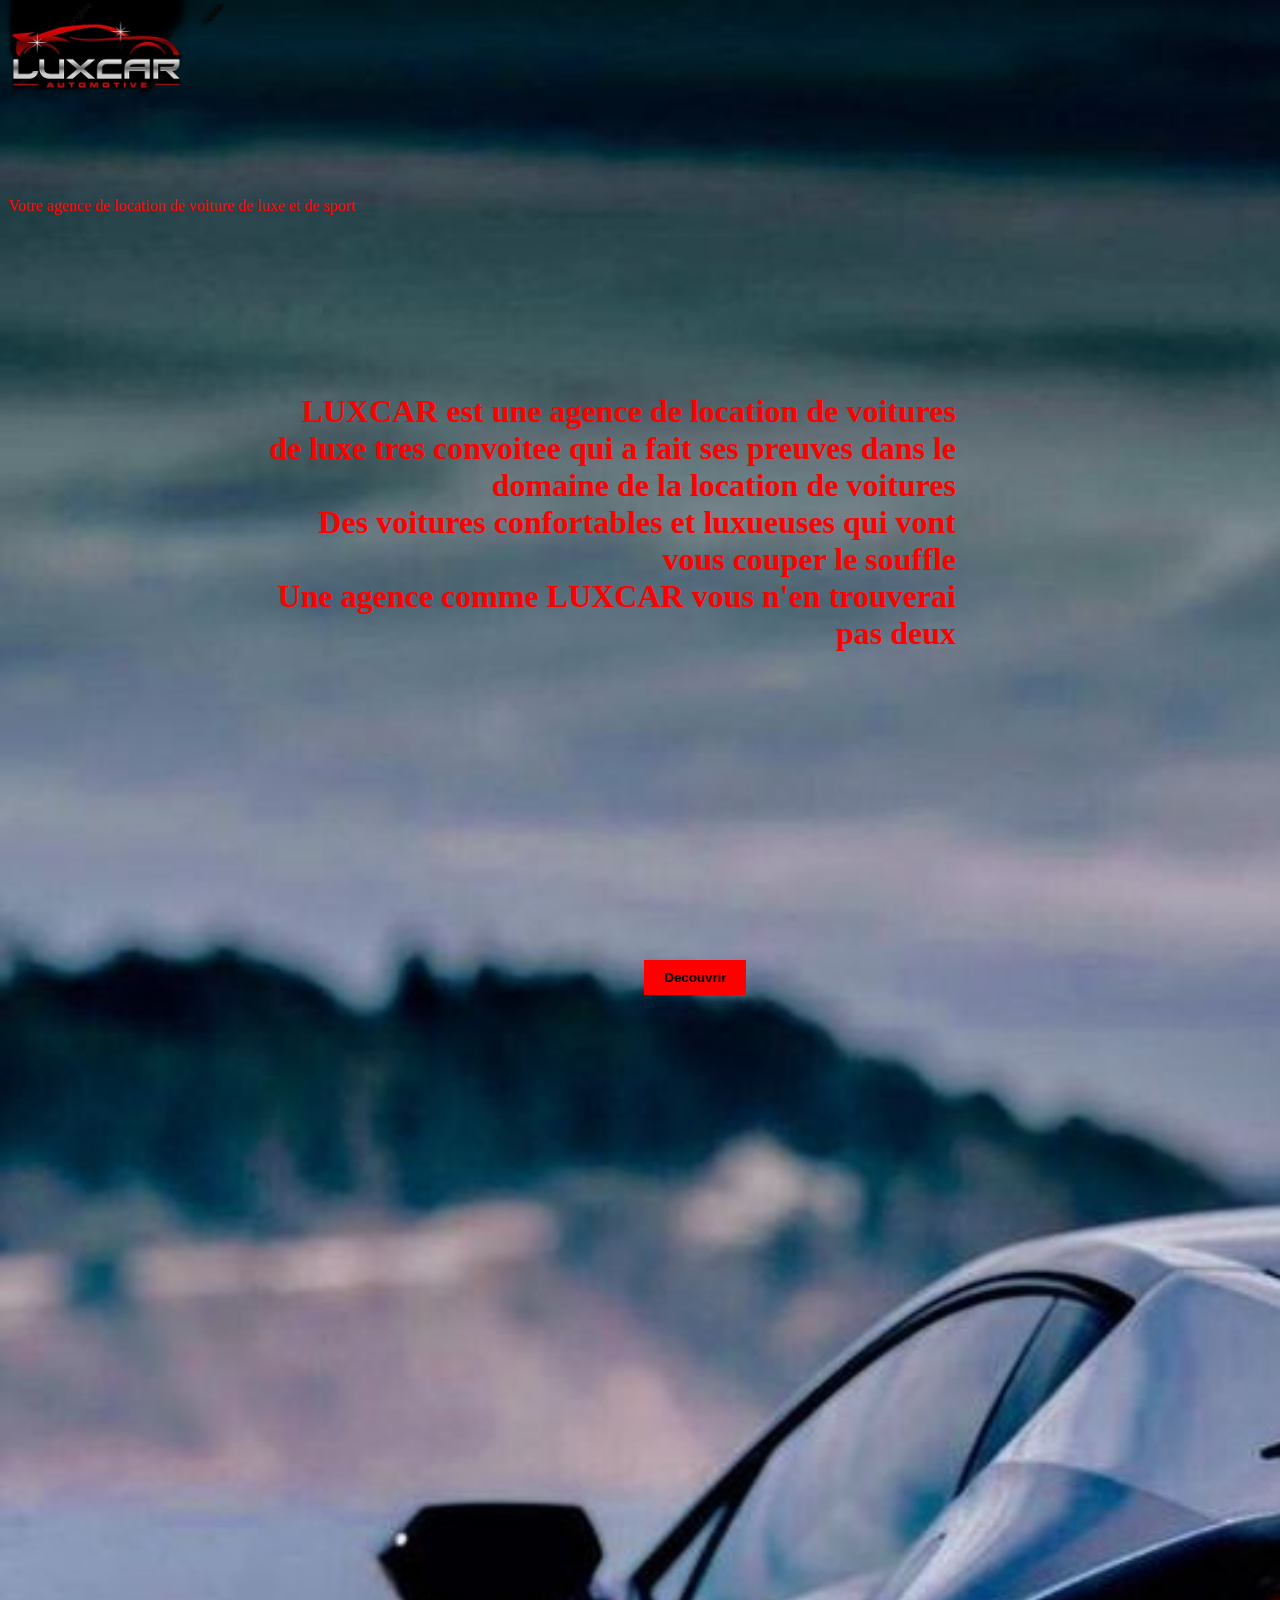
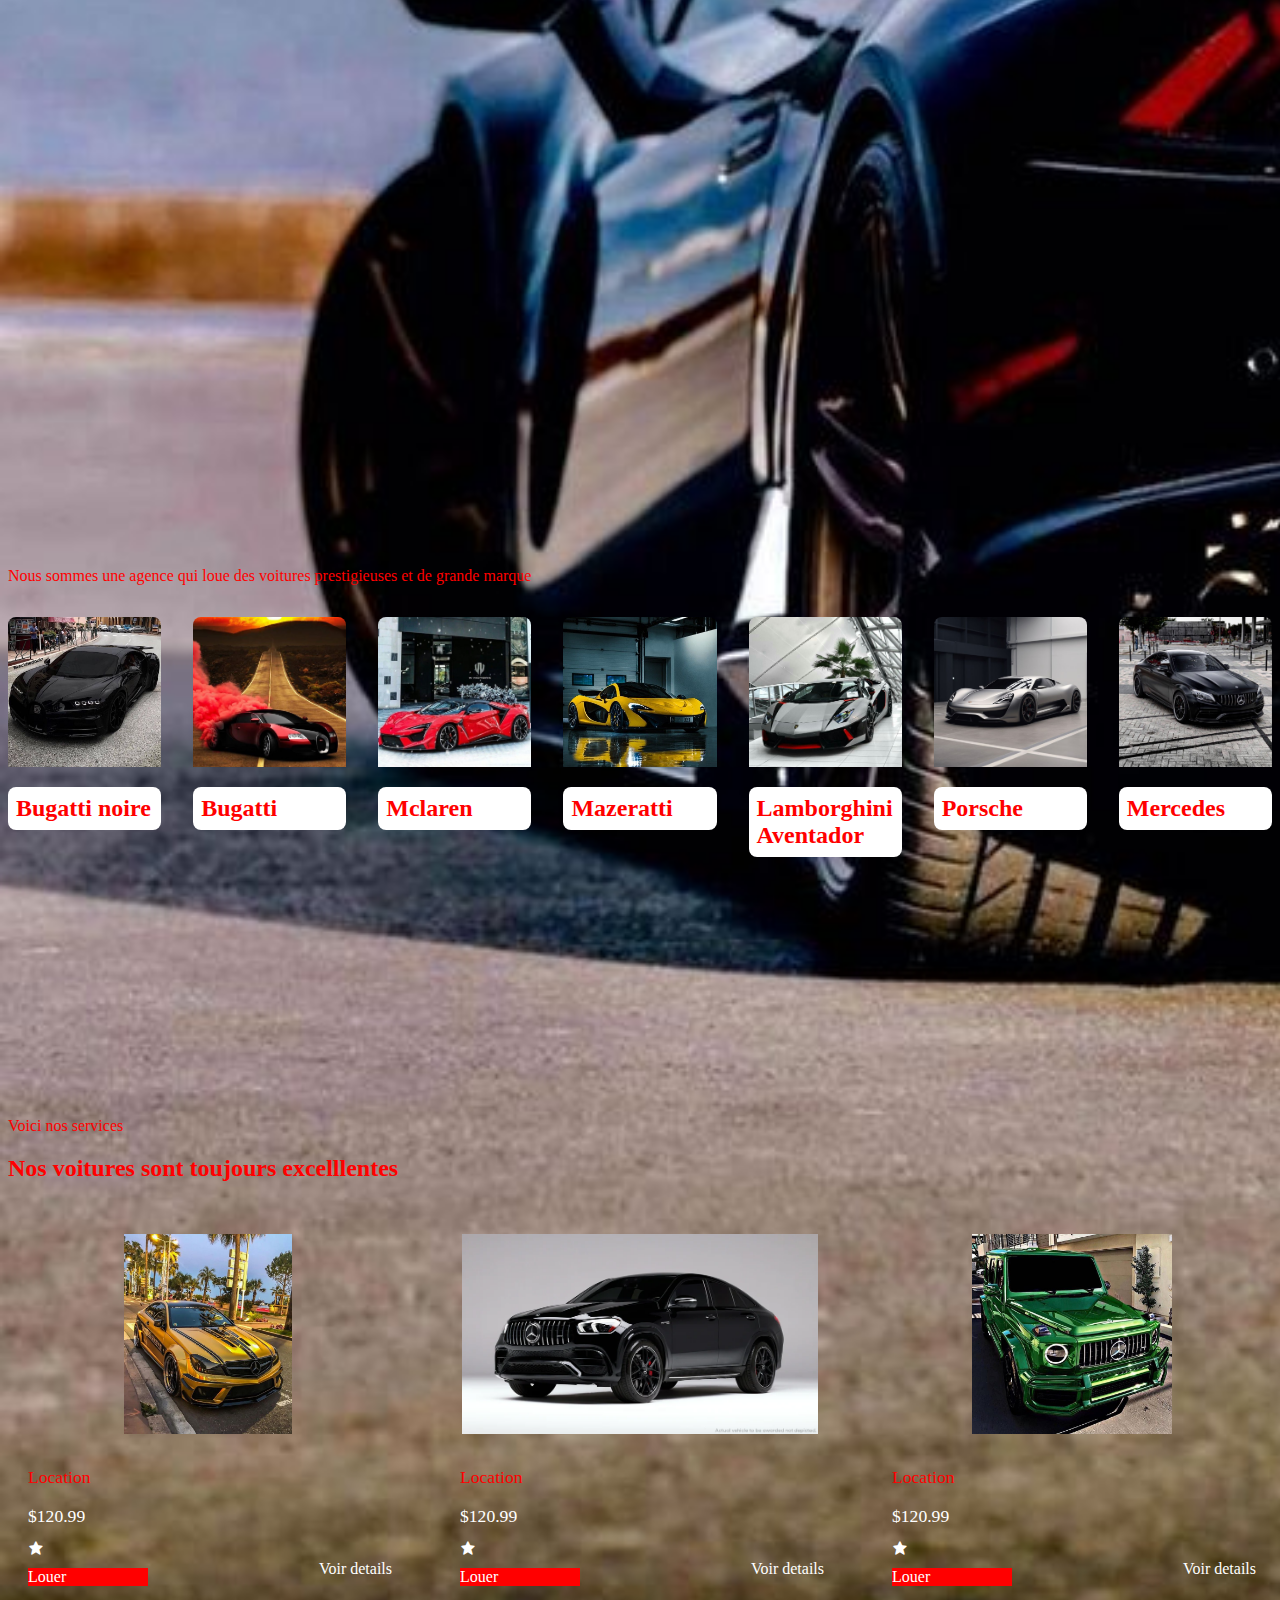
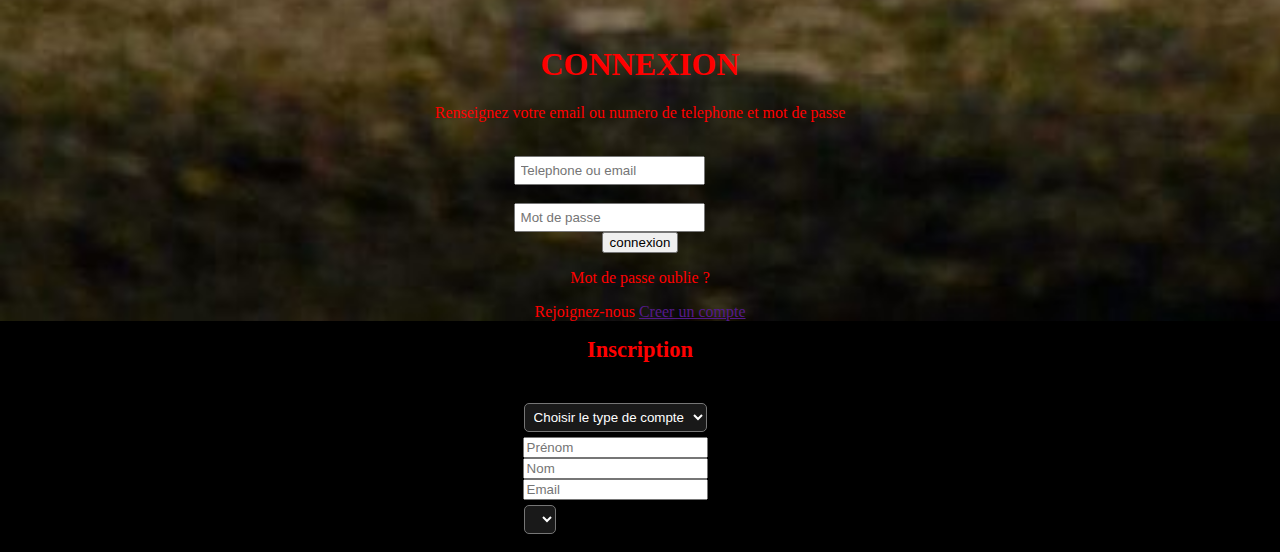
==== Pages/Index.html @ e12890a9 "first commit" ====
<!DOCTYPE html>
<html lang="en">
<head>
    <meta charset="UTF-8">
    <meta name="viewport" content="width=device-width, initial-scale=1.0">
    <title>Site Location Voiture</title>
    <link rel="stylesheet" href="style.css">
    <link href='https://unpkg.com/boxicons@2.1.4/css/boxicons.min.css' rel='stylesheet'>

    

</head>
<body>
    <!--header-->
    <header>
        <div class="title">
           
            <div class="logo">
                <img src="./Images/Logo.png" alt="" class="imglogo">
                
            </div>
            
            <div class="paragraphe">
                <p>Votre agence de location de voiture de luxe et de sport</p>
            </div>
            

        </div>
            <!--barre de navigation-->
            <div class="navigbar">
                <nav  class="navbar">
                    
                    <ul class="liste" class="liste">
                    <li class="link">
                     <a href="" target="_self" class="active">Acceuil</a>
                    </li>
                 
                     <li class="link">

                     <a href="#Apropos" target="_blank">Apropos</a>

                     </li>
                     
                     <li class="link">
                         <a href="#voitures" target="_blank">Voitures</a>
                     </li>
     
                     <li class="link">
                         <a href="#services" target="_blank">Services</a>
                     </li>

                     <li class="link">
                         <a href="#EspaceClient" target="_blank">EspaceClient</a>
                     </li>

                     <li class="link">
                         <a href="#contact" target="_blank">Contact</a>
                     </li>
                     
                      <!--search icon-->
                    <i class="bx bx-search" id="search"></i>
                     <div class="box-search container">
                          <!--search box-->
                            <input type="text" id="button-search" name="search" placeholder="rechercher">
                </ul>

                     </div>
                   
            </nav>           
        </div>
        
    </header>
        <!--header-->

        <!--section Apropos-->
        <section class="about container  " id="Apropos">
            <div class="grid-wrapper" >
                <br/>
                <div class="text">
                    <br>
                    <h1>
                        LUXCAR est une agence de location de voitures de luxe tres convoitee qui a fait ses preuves dans le domaine de la location de voitures
                            <br>                                                         
                        Des voitures confortables et luxueuses qui vont vous couper le souffle
                            <br>                      
                        Une agence comme <span>LUXCAR</span> vous n'en trouverai pas deux
                        
                    </h1>  

                    <img src="" alt="">
                     <button class="btn"  onclick="Decouvrir()" >
                                Decouvrir
                     </button>
            </div>
            
        </section>
        <!--home--> 

        <!--section voitures-->
        <section class="par" id="voitures">

            <br/> 
            <div class="heading">
                <div>
                    
                    <p>Nous sommes une agence qui loue des voitures prestigieuses et de grande marque</p>

                </div>
                <div class="cars-container">
                    
                    <div class="Box"> 
                        <img src="./Images/1Rmmx4ba.jpeg" alt="">
                        <h2>Bugatti noire</h2>
                    </div>
                  
                    <div class="Box"> 
                        <img src="./Images/CarArt.jpeg" alt="">
                        <h2>Bugatti</h2>
                    </div>

                    <div class="Box">
                        <img src="./Images/pVpxjHNY.jpeg" alt="">
                         <h2>Mclaren</h2>
                    </div>
                 
                    <div class="Box">

                        <img src="./Images/g-Eg_xzq.jpeg" alt="">
                        <h2>Mazeratti</h2>
                    </div>
                  
                    <div class="Box">
                        <img src="./Images/VriQj3Ep.jpeg" alt="">
                        <h2>Lamborghini Aventador</h2>
                    </div>
                 
                    <div class="Box">
                        <img src="./Images/Porsche.jpeg" alt="">
                        <h2>Porsche</h2>

                    </div>

                    <div class="Box">
                        <img src="./Images/C63scoupe.jpeg" alt="">
                        <h2>Mercedes</h2>
                    </div>
                </div> 
                  
             </div>
        
        </section>
            <!--section services-->
        <section class="services" id="services">
            <div class="heading">
                <span>Voici nos services</span>
                <h2>Nos voitures sont toujours excelllentes</h2>
                  
                <!--services conatainer -->
                 <div class="services-container">
                       <div class="box">
                             <img src="./Images/AllaboutMercedesAMG.jpeg" alt=""  usemap="image_map">
                            
                                <h3>Location</h3>
                                <span>$120.99</span>
                                <i class="bx bxs-star"></i>
                                <a href="#EspaceClient" class="btn">Louer</a>
                                <a href="#" class="details">Voir details</details></a>
        
                        </div>

                        <div class="box">
                            <img src="./Images/164367805862015949_812x.webp" alt=""> 
                               <h3>Location</h3>
                               <span>$120.99</span>
                               <i class="bx bxs-star"></i>
                               <a href="#EspaceClient" class="btn">Louer</a>
                               <a href="#" class="details">Voir details</a>
       
                       </div>
                         
                       <div class="box">
                        <img src="./Images/st0L8rJ7.jpeg" alt=""> 
                           <h3>Location</h3>
                           <span>$120.99</span>
                           <i class="bx bxs-star"></i>
                           <a href="#EspaceClent" class="btn">Louer</a>
                           <a href="#" class="details">Voir details</a>
   
                   </div>
                 </div>

            </div>

        </section>

        <!--section Espaceclient-->
        <section class="EspaceClient" id="EspaceClient">
            <div class="EspaceClient-container">
                <!--formulaire de connexion-->
                <form action="remplissage" ></form>

                            <div class="form">
                                <br>
                                <div class="Connecter">
                                    <h1>CONNEXION</h1>
                                     <p>Renseignez votre email ou numero de telephone et mot de passe</p>

                                </div>
                                
                                <br><div class="boite">
                            
                                <input type="email" placeholder="Telephone ou email">

                            </div>
                            
                            <br><div class="boite">
                    
                                <input type="password" placeholder="Mot de passe">

                            </div>

                            <div class="connect">
                                <button>connexion</button>
                            </div>
                            

                            <div>
                                <p>Mot de passe oublie ?</p>
                            </div>

                            <div class="inscription">
                                <p>Rejoignez-nous <a href="">Creer un compte</a></p>
                                    <h1 class="title-login" style="font-size: 1.4rem; margin-bottom: 30px;">Inscription</h1>
                                    <div class="users-form-px-md-5-px-2">
                                    <form method="post" accept-charset="utf-8" action="/inscription"><div style="display:none;"><input type="hidden" name="_method" value="POST"><input type="hidden" name="_csrfToken" autocomplete="off" value="5f4823d28fc911ecd11bc62c224c17aab969ef4b5cc2cc2dc79a0571ff00d597a23ae7f6a175065c7ff4f92001391b0ec84639d4062d1d9c99ee3f96aafd52aa"></div> <div class="input-container mb-4 text required">
                                    <select name="gender" id="gender" class="form-control" style="background-color: #191919; border-color: 1px solid #ffffff; color: #FFFFFF;" required="">
                                    <option value="">Choisir le type de compte</option>
                                    <option value="0">Personne physique</option>
                                    <option value="1">Entreprise</option>
                                    </select>
                                    </div>
                                    <div class="input-container mb-4 text required"><input type="text" name="first_name" placeholder="Prénom" required="required" autocomplete="off" maxlength="50" id="first-name"><div class="bar"></div></div> <div id="last_n">
                                    <div class="input-container mb-4 text required"><input type="text" name="last_name" placeholder="Nom" required="required" autocomplete="off" maxlength="50" id="last-name"><div class="bar"></div></div> </div>
                                    <div class="input-container mb-4 email required"><input type="email" name="email" placeholder="Email" required="required" autocomplete="off" maxlength="255" id="email"><div class="bar"></div></div>
                                    <div class="">
                                    <select name="countryCode" class="form-control" id="" style="    background-color: #191919; border-color: 1px solid #ffffff; color: #FFFFFF;">

                            </div>
                            <hr>

                            <br><textarea name="Commentaire" id="" cols="30" rows="10" placeholder="Commentaire"></textarea>
                        

                            </div>
                           
            </div>

        </section>

        <!--section contact -->

        <section   class="Contact-container"   id="contact">
            <div>
                    <span>Nous sommes joignable sur ces numeros</span>
                    <div>
                        774898434 <i class='whatsapp' type='logo' ></i>
                        <br>
                        778945637 
                    </div>

            </div>
        </section>
         
        <!--footer-->
        <footer>
            <div class="footer-container">
                <footer class="py-3-my-4">
                  <ul class="nav-justify-content-center-border-bottom-pb-3-mb-3">
                    <li class="nav-item"><a href="#" class="nav-link px-2 text-body-secondary">Acceuil</a></li>
                    <li class="nav-item"><a href="#" class="nav-link px-2 text-body-secondary">Voitures</a></li>
                    <li class="nav-item"><a href="#" class="nav-link px-2 text-body-secondary">Services</a></li>
                    <li class="nav-item"><a href="#" class="nav-link px-2 text-body-secondary">Prix</a></li>
                    <li class="nav-item"><a href="#" class="nav-link px-2 text-body-secondary">Apropos</a></li>
                  </ul>
                  <p class="text-center text-body-secondary">© 2024 LuxCar, All rigths reserved</p>
                </footer>
              </div>
             
              
        </footer>
        <!--link to js-->
        <script src="script.js"></script>
</body>
</html>
---- Pages/style.css ----
body{
    background-color:black;
    color:red;
    background-image: url(./Images/beastornothing.jpeg);
    background-size: 220vh;
    background-repeat: no-repeat;
    
}


html::-webkit-scrollbar {
    width: 0.5rem;
    background: transparent;
    
}


html::-webkit-scrollbar-thumb {
    width: 0.5rem;
    background: #fff;

    
}

.logo {
    width: 10%;
}



.imglogo{
    width: 200%;
    margin-top: -5rem;
    margin-left: -30%;
}

header .shadow{
    box-shadow: 2px 4px 20px rgb(15 54 55 / 20%);
    transition: 0.5s ease;


}


nav{
    margin-top: 5rem;
    position: absolute;
}



.navbar{
    display:flex;
    margin-left: 30%;
    margin-top: -10%;
    list-style-type: none;
    column-gap: 30px;
    list-style-type:none ;
}



.liste {
    display: inline-flex;
    text-decoration: none;
    list-style: none;
            
}


.link{
    
    list-style: none;
    font-family: system-ui, -apple-system, BlinkMacSystemFont, 'Segoe UI', Roboto, Oxygen, Ubuntu, Cantarell, 'Open Sans', 'Helvetica Neue', sans-serif;
    margin-left: 10%;
    font-weight: bold;
    margin-top: -20%;
       
 
}


.link a{
    text-decoration: 0;
    color: #fff;

}



/* .link a:hover{
    border-radius: 2px;
    border: 1px solid #fff;
} */



.link :hover , .link .active{
    transform: scale(1.02);
    transition: 3ms;
    border-bottom: 3px solid;
    color:red;

 
}

#search{
    font-size: 24px;
    cursor: pointer;
    
}

#search .box-search{
   display: flex;
   padding: 20%;
   margin-right: 20%; 

}

.box-search input{
    width: 800%;
    font-size: 100%;
    margin-right: 200%;

}


img{
    margin: 0px;
    display: inline-block;    
    vertical-align: middle;
    height: auto;
    cursor: pointer;
       
}


img:hover{
    transition: 2ms;
    transform: scale(1.05);
    
}

#Apropos .grid-wrapper .btn:hover{
    transition: 2ms;
    transform: scale(1.05);
    
}


#Apropos .grid-wrapper .btn{
    padding: 10px 20px;
    background: red;
    color:black;
    font-weight:800;
    border: red;
    margin-left: 50%;
    margin-bottom: 90%;
    margin-top: -100%;
    
}


#Apropos .grid-wrapper .text h1{
    font-weight:800;
    margin: 25%;
    margin-left: 20%;
    text-indent: 1%;
    border: red;
    margin-top: 10%;
    text-align: end;
    
    
}


.cars-container{
    display: flex;
    flex-wrap: nowrap;
    gap: 2rem;
    margin-top: 2rem;
    
}



.cars-container .Box{
    flex: 1 1 30rem;
    position: relative;
    height: 500px;
    border-radius: 0.5rem;
    overflow: hidden;
    
}


.cars-container .Box img{
    width: 100%;
    height: 30%;
    object-fit: cover;
    overflow: hidden;  

}


.cars-container .Box img:hover{
    transition: 2ms;
    transform: scale(1.1);
     

}


.cars-container .Box h2{
   
    background: #fff;
    padding: 8px;
    border-radius: 0.5rem;
}

.cars-container .Box:hover h2{
      background: red;
      color: black;
}



.services-container{
    display: flex;
    flex-wrap: wrap;
    gap:2rem;
    margin-top: 2rem;

}



.services-container .box{
    flex: 1 1 17rem;
    position: relative;
    padding: 20px;
    display: flex;
    flex-direction: column;
    

}

.services-container .box img{
    width: 100%;
    height: 200px;
    object-fit:contain;
    object-position: center;
    margin-bottom:  1rem;

}


.services-container .box h3{
    font-size: 1.1em;
    font-weight: 500;
    left: 5%;
}


.services-container .box span{
    font-size: 1.1em;
    font-weight: 500;
    color:#fff ;
}


.services-container .box .bx{
    color:#fff ;
    margin:0.8rem 0;

}


.services-container .box .btn{
    max-width: 120px;
    text-decoration: none;
    color:#fff ;
    border: 10%;
    background:red;
    background-size:1px ;
    border-bottom: red;

}


.services-container .box .btn:hover{
    color:#fff ;
    transition: 5ms;
    transform: scale(1.05);
}


.services-container .box .details{
    display: flex;
    align-items: center;
    position: absolute;
    bottom: 1.8rem;
    right: 1rem;
    font-size: 1rem;
    color: #fff;
    text-decoration: none;

}



.services-container .box details:hover{
    color: #fff;
    text-decoration: underline;   
}


.EspaceClient-container .form{ 
    display: block;
    margin-left: 0px;
    text-align: center;
}


.EspaceClient-container .boite{
    text-align: center;
    border-radius: 10x;

}


.EspaceClient-container .boite input{
    border-radius: 10x;
    display:flex;
    margin-left:40%;
    padding:5px;
    transition:all 0.5s ease;

}


.EspaceClient-container .form .boite .connect button{
    background-color: red;
    display: flex;
    padding: 5px;


}


.EspaceClient-container .paragraphe{
   text-align: center;
    
}


.EspaceClient-container .button{
    text-align: center;
    text-decoration: none;
    
}


.EspaceClient-container .button a{
    text-decoration: none;
    border: #fff;
    color: #fff;
    background: red;
    background-size: 1px;
    border-bottom: red;    
    
}


.EspaceClient-container .inscription .users-form-px-md-5-px-2{
    display: flex;
    flex-wrap:wrap;
    margin-left: 40%;
    padding: 5px;
    border-radius: 5px;
    
}

.EspaceClient-container .inscription .users-form-px-md-5-px-2 .form-control {
    display: flex;
    padding: 5px;
    border-radius: 5px;
    margin:5px;
    
    
}

footer{
    background:red;
    color:#fff;
    border-top:2px solid ;
     
}
.footer-container{
    display:flex;
    justify-content:space-between;
    gap: 1rem;
}

.footer-container .py-3-my-4 {
    margin-bottom: 1rem;
    flex-direction:column;
}

.footer-container .nav-justify-content-center-border-bottom-pb-3-mb-3{
    display: flex;
    text-decoration:none;
    list-style-type: none;
}

.footer-container .nav-justify-content-center-border-bottom-pb-3-mb-3 a{
    text-decoration:none;
    list-style-type: none;
    display: flex;
    color: #fff;
    flex-direction: column;
    margin: 5px;

}



@media (max-width: 1080px){
    .container{
        margin-left: 1rem;
        margin-right: 1rem;
    }
}
  
@media (max-width: 991px){
    .nav {
        padding: 15px 20px;
    }

    section{
        padding: 3rem 0 1rem;
    }

}
@media (max-width: 991px){
    #serch{
        background: red;
    }


}
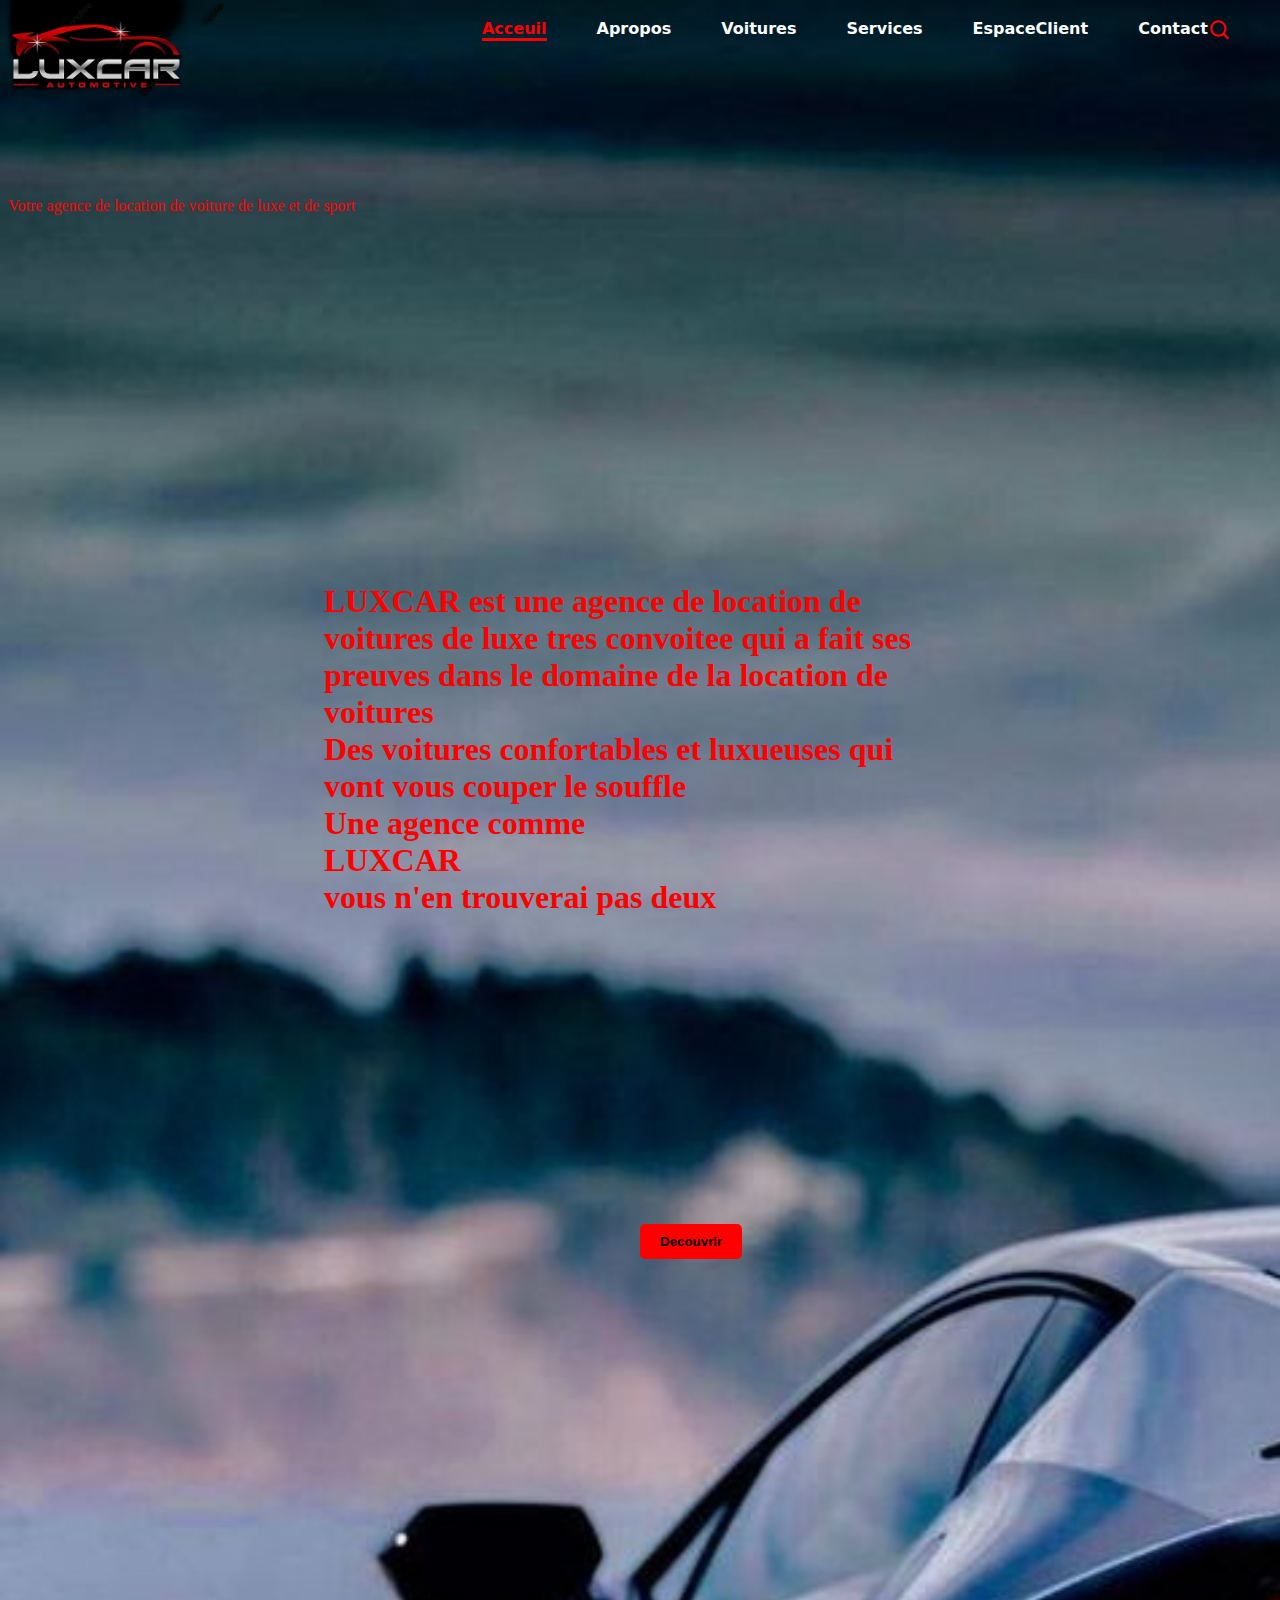
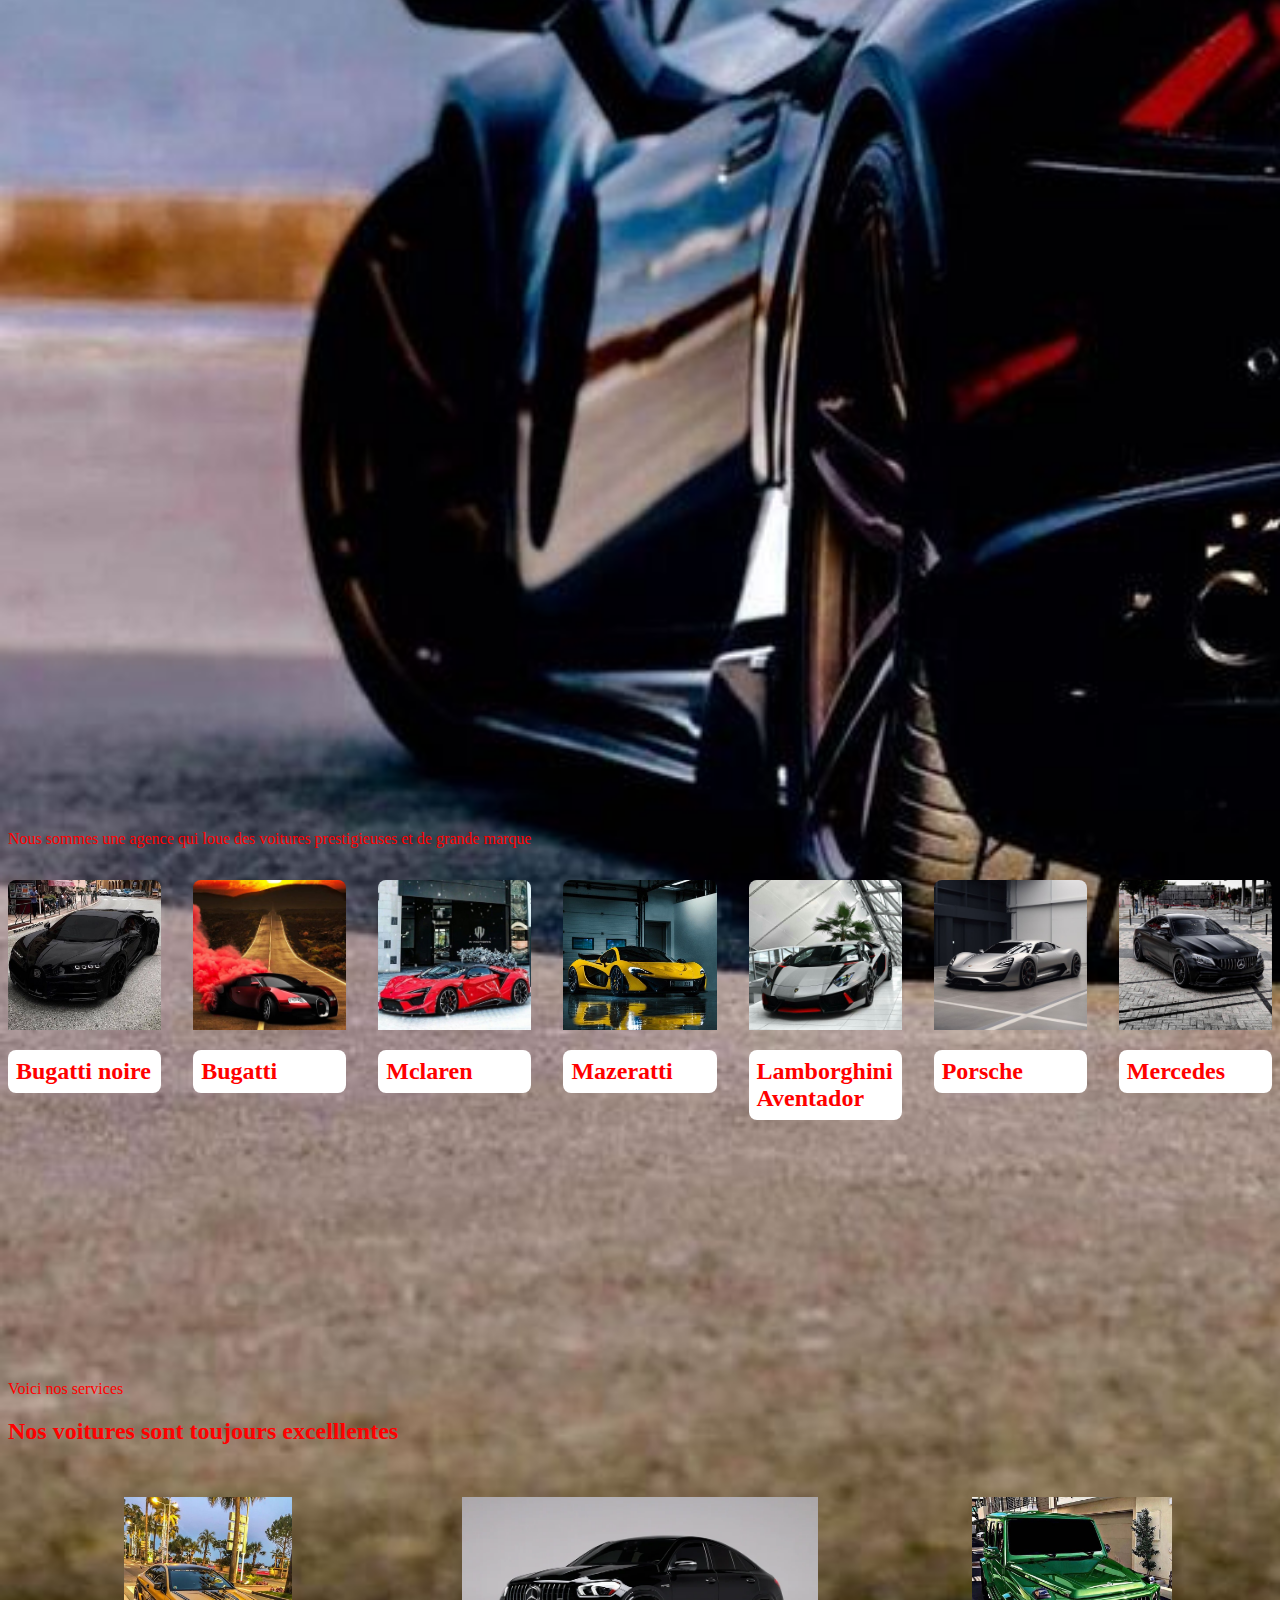
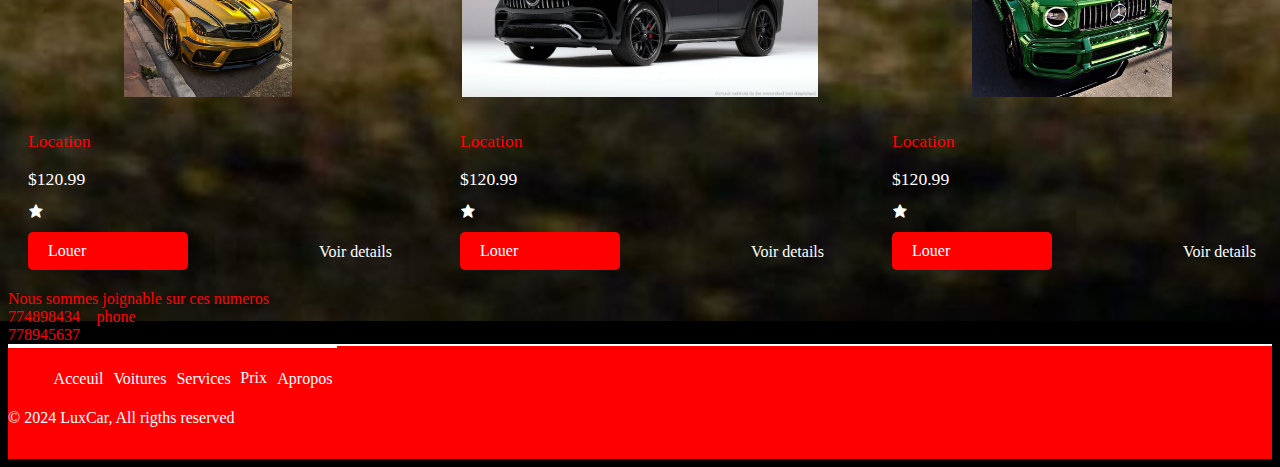
==== commit 5829ceda: "Add files via upload" ====
--- a/Pages/Index.html
+++ b/Pages/Index.html
@@ -1,294 +1,262 @@
-<!DOCTYPE html>
-<html lang="en">
-<head>
-    <meta charset="UTF-8">
-    <meta name="viewport" content="width=device-width, initial-scale=1.0">
-    <title>Site Location Voiture</title>
-    <link rel="stylesheet" href="style.css">
-    <link href='https://unpkg.com/boxicons@2.1.4/css/boxicons.min.css' rel='stylesheet'>
-
-    
-
-</head>
-<body>
-    <!--header-->
-    <header>
-        <div class="title">
-           
-            <div class="logo">
-                <img src="./Images/Logo.png" alt="" class="imglogo">
-                
-            </div>
-            
-            <div class="paragraphe">
-                <p>Votre agence de location de voiture de luxe et de sport</p>
-            </div>
-            
-
-        </div>
-            <!--barre de navigation-->
-            <div class="navigbar">
-                <nav  class="navbar">
-                    
-                    <ul class="liste" class="liste">
-                    <li class="link">
-                     <a href="" target="_self" class="active">Acceuil</a>
-                    </li>
-                 
-                     <li class="link">
-
-                     <a href="#Apropos" target="_blank">Apropos</a>
-
-                     </li>
-                     
-                     <li class="link">
-                         <a href="#voitures" target="_blank">Voitures</a>
-                     </li>
-     
-                     <li class="link">
-                         <a href="#services" target="_blank">Services</a>
-                     </li>
-
-                     <li class="link">
-                         <a href="#EspaceClient" target="_blank">EspaceClient</a>
-                     </li>
-
-                     <li class="link">
-                         <a href="#contact" target="_blank">Contact</a>
-                     </li>
-                     
-                      <!--search icon-->
-                    <i class="bx bx-search" id="search"></i>
-                     <div class="box-search container">
-                          <!--search box-->
-                            <input type="text" id="button-search" name="search" placeholder="rechercher">
-                </ul>
-
-                     </div>
-                   
-            </nav>           
-        </div>
-        
-    </header>
-        <!--header-->
-
-        <!--section Apropos-->
-        <section class="about container  " id="Apropos">
-            <div class="grid-wrapper" >
-                <br/>
-                <div class="text">
-                    <br>
-                    <h1>
-                        LUXCAR est une agence de location de voitures de luxe tres convoitee qui a fait ses preuves dans le domaine de la location de voitures
-                            <br>                                                         
-                        Des voitures confortables et luxueuses qui vont vous couper le souffle
-                            <br>                      
-                        Une agence comme <span>LUXCAR</span> vous n'en trouverai pas deux
-                        
-                    </h1>  
-
-                    <img src="" alt="">
-                     <button class="btn"  onclick="Decouvrir()" >
-                                Decouvrir
-                     </button>
-            </div>
-            
-        </section>
-        <!--home--> 
-
-        <!--section voitures-->
-        <section class="par" id="voitures">
-
-            <br/> 
-            <div class="heading">
-                <div>
-                    
-                    <p>Nous sommes une agence qui loue des voitures prestigieuses et de grande marque</p>
-
-                </div>
-                <div class="cars-container">
-                    
-                    <div class="Box"> 
-                        <img src="./Images/1Rmmx4ba.jpeg" alt="">
-                        <h2>Bugatti noire</h2>
-                    </div>
-                  
-                    <div class="Box"> 
-                        <img src="./Images/CarArt.jpeg" alt="">
-                        <h2>Bugatti</h2>
-                    </div>
-
-                    <div class="Box">
-                        <img src="./Images/pVpxjHNY.jpeg" alt="">
-                         <h2>Mclaren</h2>
-                    </div>
-                 
-                    <div class="Box">
-
-                        <img src="./Images/g-Eg_xzq.jpeg" alt="">
-                        <h2>Mazeratti</h2>
-                    </div>
-                  
-                    <div class="Box">
-                        <img src="./Images/VriQj3Ep.jpeg" alt="">
-                        <h2>Lamborghini Aventador</h2>
-                    </div>
-                 
-                    <div class="Box">
-                        <img src="./Images/Porsche.jpeg" alt="">
-                        <h2>Porsche</h2>
-
-                    </div>
-
-                    <div class="Box">
-                        <img src="./Images/C63scoupe.jpeg" alt="">
-                        <h2>Mercedes</h2>
-                    </div>
-                </div> 
-                  
-             </div>
-        
-        </section>
-            <!--section services-->
-        <section class="services" id="services">
-            <div class="heading">
-                <span>Voici nos services</span>
-                <h2>Nos voitures sont toujours excelllentes</h2>
-                  
-                <!--services conatainer -->
-                 <div class="services-container">
-                       <div class="box">
-                             <img src="./Images/AllaboutMercedesAMG.jpeg" alt=""  usemap="image_map">
-                            
-                                <h3>Location</h3>
-                                <span>$120.99</span>
-                                <i class="bx bxs-star"></i>
-                                <a href="#EspaceClient" class="btn">Louer</a>
-                                <a href="#" class="details">Voir details</details></a>
-        
-                        </div>
-
-                        <div class="box">
-                            <img src="./Images/164367805862015949_812x.webp" alt=""> 
-                               <h3>Location</h3>
-                               <span>$120.99</span>
-                               <i class="bx bxs-star"></i>
-                               <a href="#EspaceClient" class="btn">Louer</a>
-                               <a href="#" class="details">Voir details</a>
-       
-                       </div>
-                         
-                       <div class="box">
-                        <img src="./Images/st0L8rJ7.jpeg" alt=""> 
-                           <h3>Location</h3>
-                           <span>$120.99</span>
-                           <i class="bx bxs-star"></i>
-                           <a href="#EspaceClent" class="btn">Louer</a>
-                           <a href="#" class="details">Voir details</a>
-   
-                   </div>
-                 </div>
-
-            </div>
-
-        </section>
-
-        <!--section Espaceclient-->
-        <section class="EspaceClient" id="EspaceClient">
-            <div class="EspaceClient-container">
-                <!--formulaire de connexion-->
-                <form action="remplissage" ></form>
-
-                            <div class="form">
-                                <br>
-                                <div class="Connecter">
-                                    <h1>CONNEXION</h1>
-                                     <p>Renseignez votre email ou numero de telephone et mot de passe</p>
-
-                                </div>
-                                
-                                <br><div class="boite">
-                            
-                                <input type="email" placeholder="Telephone ou email">
-
-                            </div>
-                            
-                            <br><div class="boite">
-                    
-                                <input type="password" placeholder="Mot de passe">
-
-                            </div>
-
-                            <div class="connect">
-                                <button>connexion</button>
-                            </div>
-                            
-
-                            <div>
-                                <p>Mot de passe oublie ?</p>
-                            </div>
-
-                            <div class="inscription">
-                                <p>Rejoignez-nous <a href="">Creer un compte</a></p>
-                                    <h1 class="title-login" style="font-size: 1.4rem; margin-bottom: 30px;">Inscription</h1>
-                                    <div class="users-form-px-md-5-px-2">
-                                    <form method="post" accept-charset="utf-8" action="/inscription"><div style="display:none;"><input type="hidden" name="_method" value="POST"><input type="hidden" name="_csrfToken" autocomplete="off" value="5f4823d28fc911ecd11bc62c224c17aab969ef4b5cc2cc2dc79a0571ff00d597a23ae7f6a175065c7ff4f92001391b0ec84639d4062d1d9c99ee3f96aafd52aa"></div> <div class="input-container mb-4 text required">
-                                    <select name="gender" id="gender" class="form-control" style="background-color: #191919; border-color: 1px solid #ffffff; color: #FFFFFF;" required="">
-                                    <option value="">Choisir le type de compte</option>
-                                    <option value="0">Personne physique</option>
-                                    <option value="1">Entreprise</option>
-                                    </select>
-                                    </div>
-                                    <div class="input-container mb-4 text required"><input type="text" name="first_name" placeholder="Prénom" required="required" autocomplete="off" maxlength="50" id="first-name"><div class="bar"></div></div> <div id="last_n">
-                                    <div class="input-container mb-4 text required"><input type="text" name="last_name" placeholder="Nom" required="required" autocomplete="off" maxlength="50" id="last-name"><div class="bar"></div></div> </div>
-                                    <div class="input-container mb-4 email required"><input type="email" name="email" placeholder="Email" required="required" autocomplete="off" maxlength="255" id="email"><div class="bar"></div></div>
-                                    <div class="">
-                                    <select name="countryCode" class="form-control" id="" style="    background-color: #191919; border-color: 1px solid #ffffff; color: #FFFFFF;">
-
-                            </div>
-                            <hr>
-
-                            <br><textarea name="Commentaire" id="" cols="30" rows="10" placeholder="Commentaire"></textarea>
-                        
-
-                            </div>
-                           
-            </div>
-
-        </section>
-
-        <!--section contact -->
-
-        <section   class="Contact-container"   id="contact">
-            <div>
-                    <span>Nous sommes joignable sur ces numeros</span>
-                    <div>
-                        774898434 <i class='whatsapp' type='logo' ></i>
-                        <br>
-                        778945637 
-                    </div>
-
-            </div>
-        </section>
-         
-        <!--footer-->
-        <footer>
-            <div class="footer-container">
-                <footer class="py-3-my-4">
-                  <ul class="nav-justify-content-center-border-bottom-pb-3-mb-3">
-                    <li class="nav-item"><a href="#" class="nav-link px-2 text-body-secondary">Acceuil</a></li>
-                    <li class="nav-item"><a href="#" class="nav-link px-2 text-body-secondary">Voitures</a></li>
-                    <li class="nav-item"><a href="#" class="nav-link px-2 text-body-secondary">Services</a></li>
-                    <li class="nav-item"><a href="#" class="nav-link px-2 text-body-secondary">Prix</a></li>
-                    <li class="nav-item"><a href="#" class="nav-link px-2 text-body-secondary">Apropos</a></li>
-                  </ul>
-                  <p class="text-center text-body-secondary">© 2024 LuxCar, All rigths reserved</p>
-                </footer>
-              </div>
-             
-              
-        </footer>
-        <!--link to js-->
-        <script src="script.js"></script>
-</body>
-</html>
+<!DOCTYPE html>
+<html lang="en">
+<head>
+    <meta charset="UTF-8">
+    <meta name="viewport" content="width=device-width, initial-scale=1.0">
+    <title>Site Location Voiture</title>
+    <link rel="stylesheet" href="style.css">
+    <link href='https://unpkg.com/boxicons@2.1.4/css/boxicons.min.css' rel='stylesheet'>
+
+    
+
+</head>
+<body>
+    <!--header-->
+    <header>
+        <div class="title">
+           
+            <div class="logo">
+                <img src="./Images/Logo.png" alt="" class="imglogo">
+                
+            </div>
+            
+            <div class="paragraphe">
+                <p>Votre agence de location de voiture de luxe et de sport</p>
+            </div>
+            
+
+        </div>
+            <!--barre de navigation-->
+            <div class="navigbar">
+                <nav  class="navbar">
+                    
+                    <ul class="liste">
+                    <li class="link">
+                     <a href="" target="_self" class="active">Acceuil</a>
+                    </li>
+                 
+                     <li class="link">
+
+                     <a href="#Apropos" target="_blank">Apropos</a>
+
+                     </li>
+                     
+                     <li class="link">
+                         <a href="#voitures" target="_blank">Voitures</a>
+                     </li>
+     
+                     <li class="link">
+                         <a href="#services" target="_blank">Services</a>
+                     </li>
+
+                     <li class="link">
+                         <a href="#EspaceClient" target="_blank">EspaceClient</a>
+                     </li>
+
+                     <li class="link">
+                         <a href="#contact" target="_blank">Contact</a>
+                     </li>
+                     
+                      <!--search icon-->
+                    <i class="bx bx-search" id="search"></i>
+                     <div class="box-search-container">
+                          <!--search box-->
+                            <input type="text" id="button-search" name="search" placeholder="rechercher">
+                </ul>
+                   
+            </nav>           
+        </div>
+        
+    </header>
+        <!--header-->
+
+        <!--section Apropos-->
+        <section class="about container  " id="Apropos">
+            <div class="grid-wrapper" >
+                <br/>
+                <div class="text">
+                    <br>
+                    <h1>
+                        LUXCAR est une agence de location de voitures de luxe tres convoitee qui a fait ses preuves dans le domaine de la location de voitures
+                            <br>                                                         
+                        Des voitures confortables et luxueuses qui vont vous couper le souffle
+                            <br>                      
+                        Une agence comme <span>LUXCAR</span> vous n'en trouverai pas deux
+                        
+                    </h1>  
+ 
+                     <button class="btn" onclick="showSignupForm()">
+                                Decouvrir
+                     </button>
+            </div>
+            
+        </section>
+        <!--home--> 
+
+        <!--section voitures-->
+        <section class="par" id="voitures">
+
+            <br/> 
+            <div class="heading">
+                <div>
+                    
+                    <p>Nous sommes une agence qui loue des voitures prestigieuses et de grande marque</p>
+
+                </div>
+                <div class="cars-container">
+                    
+                    <div class="Box"> 
+                        <img src="./Images/1Rmmx4ba.jpeg" alt="">
+                        <h2>Bugatti noire</h2>
+                    </div>
+                  
+                    <div class="Box"> 
+                        <img src="./Images/CarArt.jpeg" alt="">
+                        <h2>Bugatti</h2>
+                    </div>
+
+                    <div class="Box">
+                        <img src="./Images/pVpxjHNY.jpeg" alt="">
+                         <h2>Mclaren</h2>
+                    </div>
+                 
+                    <div class="Box">
+
+                        <img src="./Images/g-Eg_xzq.jpeg" alt="">
+                        <h2>Mazeratti</h2>
+                    </div>
+                  
+                    <div class="Box">
+                        <img src="./Images/VriQj3Ep.jpeg" alt="">
+                        <h2>Lamborghini Aventador</h2>
+                    </div>
+                 
+                    <div class="Box">
+                        <img src="./Images/Porsche.jpeg" alt="">
+                        <h2>Porsche</h2>
+
+                    </div>
+
+                    <div class="Box">
+                        <img src="./Images/C63scoupe.jpeg" alt="">
+                        <h2>Mercedes</h2>
+                    </div>
+                </div> 
+                  
+             </div>
+        
+        </section>
+            <!--section services-->
+        <section class="services" id="services">
+            <div class="heading">
+                <span>Voici nos services</span>
+                <h2>Nos voitures sont toujours excelllentes</h2>
+                  
+                <!--services conatainer -->
+                 <div class="services-container">
+                       <div class="box">
+                             <img src="./Images/AllaboutMercedesAMG.jpeg" alt=""  usemap="image_map">
+                            
+                                <h3>Location</h3>
+                                <span>$120.99</span>
+                                <i class="bx bxs-star"></i>
+                                <a href="#EspaceClient" class="btn">Louer</a>
+                                <a href="#" class="details">Voir details</a>
+        
+                        </div>
+
+                        <div class="box">
+                            <img src="./Images/164367805862015949_812x.webp" alt=""> 
+                               <h3>Location</h3>
+                               <span>$120.99</span>
+                               <i class="bx bxs-star"></i>
+                               <a href="#EspaceClient" class="btn">Louer</a>
+                               <a href="#" class="details">Voir details</a>
+       
+                       </div>
+                         
+                       <div class="box">
+                        <img src="./Images/st0L8rJ7.jpeg" alt=""> 
+                           <h3>Location</h3>
+                           <span>$120.99</span>
+                           <i class="bx bxs-star"></i>
+                           <a href="#EspaceClent" class="btn">Louer</a>
+                           <a href="#" class="details">Voir details</a>
+   
+                   </div>
+                 </div>
+
+            </div>
+
+        </section>
+
+        <!--section Espaceclient-->
+        <section class="EspaceClient" id="EspaceClient">
+            <div class="EspaceClient-container">
+                <!--formulaire de connexion-->
+                
+        <!-- Formulaire d'inscription -->
+        <div id="signupForm" style="display: none;">
+           <section class="signup container" id="Inscription">
+              <div class="signup-content">
+                 <h2>Inscrivez-vous pour plus d'informations</h2>
+                    <form action="votre_script_de_traitement.php" method="POST">
+                       <div class="form-group">
+                            <label for="nom">Nom:</label>
+                            <input type="text" id="nom" name="nom" required>
+                        </div>
+                        <div class="form-group">
+                            <label for="email">Email:</label>
+                            <input type="email" id="email" name="email" required>
+                        </div>
+                         <div class="form-group">
+                           <label for="telephone">Téléphone:</label>
+                           <input type="tel" id="telephone" name="telephone">
+                         </div>
+                          <button type="submit" class="btn" >S'inscrire</button>
+                       </form>
+            </div>
+        </section>
+    </div>
+
+       <!-- Footer, scripts, et autres éléments de fin de page vont ici -->
+
+
+        <!--section contact -->
+
+        <section   class="Contact-container"   id="contact">
+            <div>
+                    <span>Nous sommes joignable sur ces numeros</span>
+                    <div>
+                        774898434 <span>﷐phone﷯</span></i>
+                        <br>
+                        778945637
+                    </div>
+
+            </div>
+        </section>
+         
+        <!--footer-->
+        <footer>
+            <div class="footer-container">
+                <footer class="py-3-my-4">
+                  <ul class="nav-justify-content-center-border-bottom-pb-3-mb-3">
+                    <li class="nav-item"><a href="#" class="nav-link px-2 text-body-secondary">Acceuil</a></li>
+                    <li class="nav-item"><a href="#" class="nav-link px-2 text-body-secondary">Voitures</a></li>
+                    <li class="nav-item"><a href="#" class="nav-link px-2 text-body-secondary">Services</a></li>
+                    <li class="nav-item"><a href="#" class="nav-link px-2 text-body-secondary">Prix</a></li>
+                    <li class="nav-item"><a href="#" class="nav-link px-2 text-body-secondary">Apropos</a></li>
+                  </ul>
+                  <p class="text-center text-body-secondary">© 2024 LuxCar, All rigths reserved</p>
+                </footer>
+              </div>
+             
+              
+        </footer> 
+
+        <!-- Le script pour afficher le formulaire d'inscription -->
+    <script src="script.js">
+       
+    </script>
+</body>
+</html>
--- a/Pages/style.css
+++ b/Pages/style.css
@@ -1,451 +1,528 @@
-body{
-    background-color:black;
-    color:red;
-    background-image: url(./Images/beastornothing.jpeg);
-    background-size: 220vh;
-    background-repeat: no-repeat;
-    
-}
-
-
-html::-webkit-scrollbar {
-    width: 0.5rem;
-    background: transparent;
-    
-}
-
-
-html::-webkit-scrollbar-thumb {
-    width: 0.5rem;
-    background: #fff;
-
-    
-}
-
-.logo {
-    width: 10%;
-}
-
-
-
-.imglogo{
-    width: 200%;
-    margin-top: -5rem;
-    margin-left: -30%;
-}
-
-header .shadow{
-    box-shadow: 2px 4px 20px rgb(15 54 55 / 20%);
-    transition: 0.5s ease;
-
-
-}
-
-
-nav{
-    margin-top: 5rem;
-    position: absolute;
-}
-
-
-
-.navbar{
-    display:flex;
-    margin-left: 30%;
-    margin-top: -10%;
-    list-style-type: none;
-    column-gap: 30px;
-    list-style-type:none ;
-}
-
-
-
-.liste {
-    display: inline-flex;
-    text-decoration: none;
-    list-style: none;
-            
-}
-
-
-.link{
-    
-    list-style: none;
-    font-family: system-ui, -apple-system, BlinkMacSystemFont, 'Segoe UI', Roboto, Oxygen, Ubuntu, Cantarell, 'Open Sans', 'Helvetica Neue', sans-serif;
-    margin-left: 10%;
-    font-weight: bold;
-    margin-top: -20%;
-       
- 
-}
-
-
-.link a{
-    text-decoration: 0;
-    color: #fff;
-
-}
-
-
-
-/* .link a:hover{
-    border-radius: 2px;
-    border: 1px solid #fff;
-} */
-
-
-
-.link :hover , .link .active{
-    transform: scale(1.02);
-    transition: 3ms;
-    border-bottom: 3px solid;
-    color:red;
-
- 
-}
-
-#search{
-    font-size: 24px;
-    cursor: pointer;
-    
-}
-
-#search .box-search{
-   display: flex;
-   padding: 20%;
-   margin-right: 20%; 
-
-}
-
-.box-search input{
-    width: 800%;
-    font-size: 100%;
-    margin-right: 200%;
-
-}
-
-
-img{
-    margin: 0px;
-    display: inline-block;    
-    vertical-align: middle;
-    height: auto;
-    cursor: pointer;
-       
-}
-
-
-img:hover{
-    transition: 2ms;
-    transform: scale(1.05);
-    
-}
-
-#Apropos .grid-wrapper .btn:hover{
-    transition: 2ms;
-    transform: scale(1.05);
-    
-}
-
-
-#Apropos .grid-wrapper .btn{
-    padding: 10px 20px;
-    background: red;
-    color:black;
-    font-weight:800;
-    border: red;
-    margin-left: 50%;
-    margin-bottom: 90%;
-    margin-top: -100%;
-    
-}
-
-
-#Apropos .grid-wrapper .text h1{
-    font-weight:800;
-    margin: 25%;
-    margin-left: 20%;
-    text-indent: 1%;
-    border: red;
-    margin-top: 10%;
-    text-align: end;
-    
-    
-}
-
-
-.cars-container{
-    display: flex;
-    flex-wrap: nowrap;
-    gap: 2rem;
-    margin-top: 2rem;
-    
-}
-
-
-
-.cars-container .Box{
-    flex: 1 1 30rem;
-    position: relative;
-    height: 500px;
-    border-radius: 0.5rem;
-    overflow: hidden;
-    
-}
-
-
-.cars-container .Box img{
-    width: 100%;
-    height: 30%;
-    object-fit: cover;
-    overflow: hidden;  
-
-}
-
-
-.cars-container .Box img:hover{
-    transition: 2ms;
-    transform: scale(1.1);
-     
-
-}
-
-
-.cars-container .Box h2{
-   
-    background: #fff;
-    padding: 8px;
-    border-radius: 0.5rem;
-}
-
-.cars-container .Box:hover h2{
-      background: red;
-      color: black;
-}
-
-
-
-.services-container{
-    display: flex;
-    flex-wrap: wrap;
-    gap:2rem;
-    margin-top: 2rem;
-
-}
-
-
-
-.services-container .box{
-    flex: 1 1 17rem;
-    position: relative;
-    padding: 20px;
-    display: flex;
-    flex-direction: column;
-    
-
-}
-
-.services-container .box img{
-    width: 100%;
-    height: 200px;
-    object-fit:contain;
-    object-position: center;
-    margin-bottom:  1rem;
-
-}
-
-
-.services-container .box h3{
-    font-size: 1.1em;
-    font-weight: 500;
-    left: 5%;
-}
-
-
-.services-container .box span{
-    font-size: 1.1em;
-    font-weight: 500;
-    color:#fff ;
-}
-
-
-.services-container .box .bx{
-    color:#fff ;
-    margin:0.8rem 0;
-
-}
-
-
-.services-container .box .btn{
-    max-width: 120px;
-    text-decoration: none;
-    color:#fff ;
-    border: 10%;
-    background:red;
-    background-size:1px ;
-    border-bottom: red;
-
-}
-
-
-.services-container .box .btn:hover{
-    color:#fff ;
-    transition: 5ms;
-    transform: scale(1.05);
-}
-
-
-.services-container .box .details{
-    display: flex;
-    align-items: center;
-    position: absolute;
-    bottom: 1.8rem;
-    right: 1rem;
-    font-size: 1rem;
-    color: #fff;
-    text-decoration: none;
-
-}
-
-
-
-.services-container .box details:hover{
-    color: #fff;
-    text-decoration: underline;   
-}
-
-
-.EspaceClient-container .form{ 
-    display: block;
-    margin-left: 0px;
-    text-align: center;
-}
-
-
-.EspaceClient-container .boite{
-    text-align: center;
-    border-radius: 10x;
-
-}
-
-
-.EspaceClient-container .boite input{
-    border-radius: 10x;
-    display:flex;
-    margin-left:40%;
-    padding:5px;
-    transition:all 0.5s ease;
-
-}
-
-
-.EspaceClient-container .form .boite .connect button{
-    background-color: red;
-    display: flex;
-    padding: 5px;
-
-
-}
-
-
-.EspaceClient-container .paragraphe{
-   text-align: center;
-    
-}
-
-
-.EspaceClient-container .button{
-    text-align: center;
-    text-decoration: none;
-    
-}
-
-
-.EspaceClient-container .button a{
-    text-decoration: none;
-    border: #fff;
-    color: #fff;
-    background: red;
-    background-size: 1px;
-    border-bottom: red;    
-    
-}
-
-
-.EspaceClient-container .inscription .users-form-px-md-5-px-2{
-    display: flex;
-    flex-wrap:wrap;
-    margin-left: 40%;
-    padding: 5px;
-    border-radius: 5px;
-    
-}
-
-.EspaceClient-container .inscription .users-form-px-md-5-px-2 .form-control {
-    display: flex;
-    padding: 5px;
-    border-radius: 5px;
-    margin:5px;
-    
-    
-}
-
-footer{
-    background:red;
-    color:#fff;
-    border-top:2px solid ;
-     
-}
-.footer-container{
-    display:flex;
-    justify-content:space-between;
-    gap: 1rem;
-}
-
-.footer-container .py-3-my-4 {
-    margin-bottom: 1rem;
-    flex-direction:column;
-}
-
-.footer-container .nav-justify-content-center-border-bottom-pb-3-mb-3{
-    display: flex;
-    text-decoration:none;
-    list-style-type: none;
-}
-
-.footer-container .nav-justify-content-center-border-bottom-pb-3-mb-3 a{
-    text-decoration:none;
-    list-style-type: none;
-    display: flex;
-    color: #fff;
-    flex-direction: column;
-    margin: 5px;
-
-}
-
-
-
-@media (max-width: 1080px){
-    .container{
-        margin-left: 1rem;
-        margin-right: 1rem;
-    }
-}
-  
-@media (max-width: 991px){
-    .nav {
-        padding: 15px 20px;
-    }
-
-    section{
-        padding: 3rem 0 1rem;
-    }
-
-}
-@media (max-width: 991px){
-    #serch{
-        background: red;
-    }
-
-
-}+body{
+    background-color:black;
+    color:red;
+    background-image: url(./Images/beastornothing.jpeg);
+    background-size: 220vh;
+    background-repeat: no-repeat;
+    
+}
+
+
+html::-webkit-scrollbar {
+    width: 0.5rem;
+    background: transparent;
+    
+}
+
+
+html::-webkit-scrollbar-thumb {
+    width: 0.5rem;
+    background: #fff;
+
+    
+}
+
+.logo {
+    width: 10%;
+}
+
+
+
+.imglogo{
+    width: 200%;
+    margin-top: -5rem;
+    margin-left: -30%;
+}
+
+header .shadow{
+    box-shadow: 2px 4px 20px rgb(15 54 55 / 20%);
+    transition: 0.5s ease;
+
+
+}
+
+
+nav{
+    margin-top: 5rem;
+    position: absolute;
+}
+
+
+
+.navbar{
+    display:flex;
+    margin-left: 30%;
+    margin-top: -10%;
+    list-style-type: none;
+    column-gap: 30px;
+    list-style-type:none ;
+}
+
+
+
+.liste {
+    display: inline-flex;
+    text-decoration: none;
+    list-style: none;
+            
+}
+
+
+.link{
+    
+    list-style: none;
+    font-family: system-ui, -apple-system, BlinkMacSystemFont, 'Segoe UI', Roboto, Oxygen, Ubuntu, Cantarell, 'Open Sans', 'Helvetica Neue', sans-serif;
+    margin-left: 10%;
+    font-weight: bold;
+    margin-top: -20%;
+       
+    
+}
+
+
+.link a{
+    text-decoration: 0;
+    color: #fff;
+
+
+}
+
+
+/* .link a:hover{
+    border-radius: 2px;
+    border: 1px solid #fff;
+} */
+
+
+
+.link :hover , .link .active{
+    transform: scale(1.02);
+    transition: 3ms;
+    border-bottom: 3px solid;
+    color:red;
+
+}
+
+#search{
+    font-size: 24px;
+    cursor: pointer;
+    margin-top: -20%; 
+    margin-right:5%;
+
+     
+}
+
+.box-search-container input{
+   width: 500%;
+   padding: 5px;
+   margin-top: -800%;
+   display: none;
+   margin-left: -12%; 
+   
+
+}
+
+
+img{
+    margin: 0px;
+    display: inline-block;    
+    vertical-align: middle;
+    height: auto;
+    cursor: pointer;
+       
+}
+
+
+img:hover{
+    transition: 2ms;
+    transform: scale(1.05);
+    
+}
+
+#Apropos .grid-wrapper .btn:hover{
+    transition: 2ms;
+    transform: scale(1.05);
+    
+}
+
+
+#Apropos .grid-wrapper .btn{
+    padding: 10px 20px;
+    background: red;
+    color:black;
+    font-weight:800;
+    border: red;
+    margin-left: 50%;
+    margin-bottom: 90%;
+    margin-top: -100%;
+    
+}
+
+
+#Apropos .grid-wrapper .text h1{
+    font-weight:800;
+    margin: 25%;
+    display: flex;
+    flex-direction: column;
+        
+}
+
+
+.cars-container{
+    display: flex;
+    flex-wrap: nowrap;
+    gap: 2rem;
+    margin-top: 2rem;
+    
+}
+
+
+.cars-container .Box{
+    flex: 1 1 30rem;
+    position: relative;
+    height: 500px;
+    border-radius: 0.5rem;
+    overflow: hidden;
+    
+}
+
+
+.cars-container .Box img{
+    width: 100%;
+    height: 30%;
+    object-fit: cover;
+    overflow: hidden;  
+
+}
+
+
+.cars-container .Box img:hover{
+    transition: 2ms;
+    transform: scale(1.1);
+     
+}
+
+
+.cars-container .Box h2{
+   
+    background: #fff;
+    padding: 8px;
+    border-radius: 0.5rem;
+}
+
+.cars-container .Box:hover h2{
+      background: red;
+      color: black;
+}
+
+
+.services-container{
+    display: flex;
+    flex-wrap: wrap;
+    gap:2rem;
+    margin-top: 2rem;
+
+}
+
+
+
+.services-container .box{
+    flex: 1 1 17rem;
+    position: relative;
+    padding: 20px;
+    display: flex;
+    flex-direction: column;
+    
+
+}
+
+.services-container .box img{
+    width: 100%;
+    height: 200px;
+    object-fit:contain;
+    object-position: center;
+    margin-bottom:  1rem;
+
+}
+
+
+
+.services-container .box h3{
+    font-size: 1.1em;
+    font-weight: 500;
+    left: 5%;
+}
+
+
+.services-container .box span{
+    font-size: 1.1em;
+    font-weight: 500;
+    color:#fff ;
+}
+
+
+.services-container .box .bx{
+    color:#fff ;
+    margin:0.8rem 0;
+
+}
+
+
+.services-container .box .btn{
+    max-width: 120px;
+    text-decoration: none;
+    color:#fff ;
+    border: 10%;
+    background:red;
+    background-size:1px ;
+    border-bottom: red;
+
+}
+
+
+.services-container .box .btn:hover{
+    color:#fff ;
+    transition: 5ms;
+    transform: scale(1.05);
+}
+
+
+.services-container .box .details{
+    display: flex;
+    align-items: center;
+    position: absolute;
+    bottom: 1.8rem;
+    right: 1rem;
+    font-size: 1rem;
+    color: #fff;
+    text-decoration: none;
+
+}
+
+
+
+.services-container .box details:hover{
+    color: #fff;
+    text-decoration: underline;   
+}
+
+
+
+.EspaceClient-container .form{ 
+    display: block;
+    margin-left: 0px;
+    text-align: center;
+}
+
+
+.EspaceClient-container .boite{
+    text-align: center;
+    border-radius: 10x;
+
+}
+
+
+.EspaceClient-container .boite input{
+    border-radius: 10x;
+    display:flex;
+    margin-left:40%;
+    padding:5px;
+    transition:all 0.5s ease;
+    border-radius: 5%;
+
+}
+
+
+.EspaceClient-container .form .connect button{
+    background-color: red;
+    display: flex;
+    padding: 10px;
+    border-radius: 10%;
+    margin-left: 45%;
+    margin-top: 2%;
+
+    
+}
+
+
+.EspaceClient-container .paragraphe{
+   text-align: center;
+
+}
+
+
+.EspaceClient-container .button{
+    text-align: center;
+    text-decoration: none;
+    
+}
+
+
+.EspaceClient-container  a{
+    text-decoration: none;
+    border: #fff;
+    color: #fff;
+    background: red;
+    background-size: 1px;
+    border-bottom: red;
+    padding: 1%;
+    border-radius: 1%;
+
+    
+}
+
+
+.EspaceClient-container .inscription .users-form-px-md-5-px-2{
+    display: flex;
+    flex-wrap:wrap;
+    margin-left: 40%;
+    padding: 5px;
+    border-radius: 5px;
+    
+}
+
+
+.EspaceClient-container .inscription .users-form-px-md-5-px-2 .input-container-mb-4-text-required {
+    display: flex;
+    flex-wrap:wrap;
+    margin-left: 1%;
+    padding: 5px;
+    border-radius: 5px;
+    
+}
+
+.EspaceClient-container  .inscription .users-form-px-md-5-px-2 .input-container-mb-4-text-required  .input-container-mb-4-text-required{
+    display: flex;
+    flex-direction: row;
+
+}
+
+.EspaceClient-container .inscription  .users-form-px-md-5-px-2 .input-container-mb-4-text-required  .input-container-mb-4-email-required{
+    display: flex;
+    padding: 2%;
+       
+
+}
+
+.EspaceClient-container .inscription .users-form-px-md-5-px-2 .input-container-mb-4-text-required  .input-containermb-4-text-required{
+    display: flex;
+    margin: 10%;    
+
+
+}
+
+
+.EspaceClient-container .inscription .users-form-px-md-5-px-2 .form-control {
+    display: flex;
+    padding: 5px;
+    border-radius: 5px;
+    margin:5px;
+
+    
+    
+}
+
+
+.signup-content {
+    text-align: center;
+    margin-top: 50px;
+}
+
+.signup-content h2 {
+    margin-bottom: 20px;
+}
+
+.form-group {
+    margin-bottom: 20px;
+}
+
+.form-group label {
+    display: block;
+    font-weight: bold;
+    margin-bottom: 5px;
+}
+
+.form-group input {
+    width: 100%;
+    padding: 10px;
+    border: 1px solid #ccc;
+    border-radius: 5px;
+}
+
+.btn {
+    background-color:red;
+    color: #fff;
+    padding: 10px 20px;
+    border: none;
+    border-radius: 5px;
+    cursor: pointer;
+}
+
+.btn:hover {
+    background-color: #fff;
+    color: red;
+}
+
+
+
+
+footer{
+    background:red;
+    color:#fff;
+    border-top:2px solid;
+    
+     
+}
+.footer-container{
+    display:flex;
+    justify-content:space-between;
+    gap: 1rem;
+}
+
+.footer-container .py-3-my-4 {
+    margin-bottom: 1rem;
+    flex-direction:column;
+}
+
+.footer-container .nav-justify-content-center-border-bottom-pb-3-mb-3{
+    display: flex;
+    text-decoration:none;
+    list-style-type: none;
+    
+}
+
+.footer-container .nav-justify-content-center-border-bottom-pb-3-mb-3 a{
+    text-decoration:none;
+    list-style-type: none;
+    display: flex;
+    color: #fff;
+    flex-direction: column;
+    margin: 5px;
+    
+}
+
+
+@media (max-width: 1080px){
+    .container{
+        margin-left: 1rem;
+        margin-right: 1rem;
+    }
+}
+  
+@media (max-width: 991px){
+    .nav {
+        padding: 15px 20px;
+    }
+
+    section{
+        padding: 3rem 0 1rem;
+    }
+
+}
+@media (max-width: 991px){
+    #search{
+        background: red;
+    }
+
+
+}
